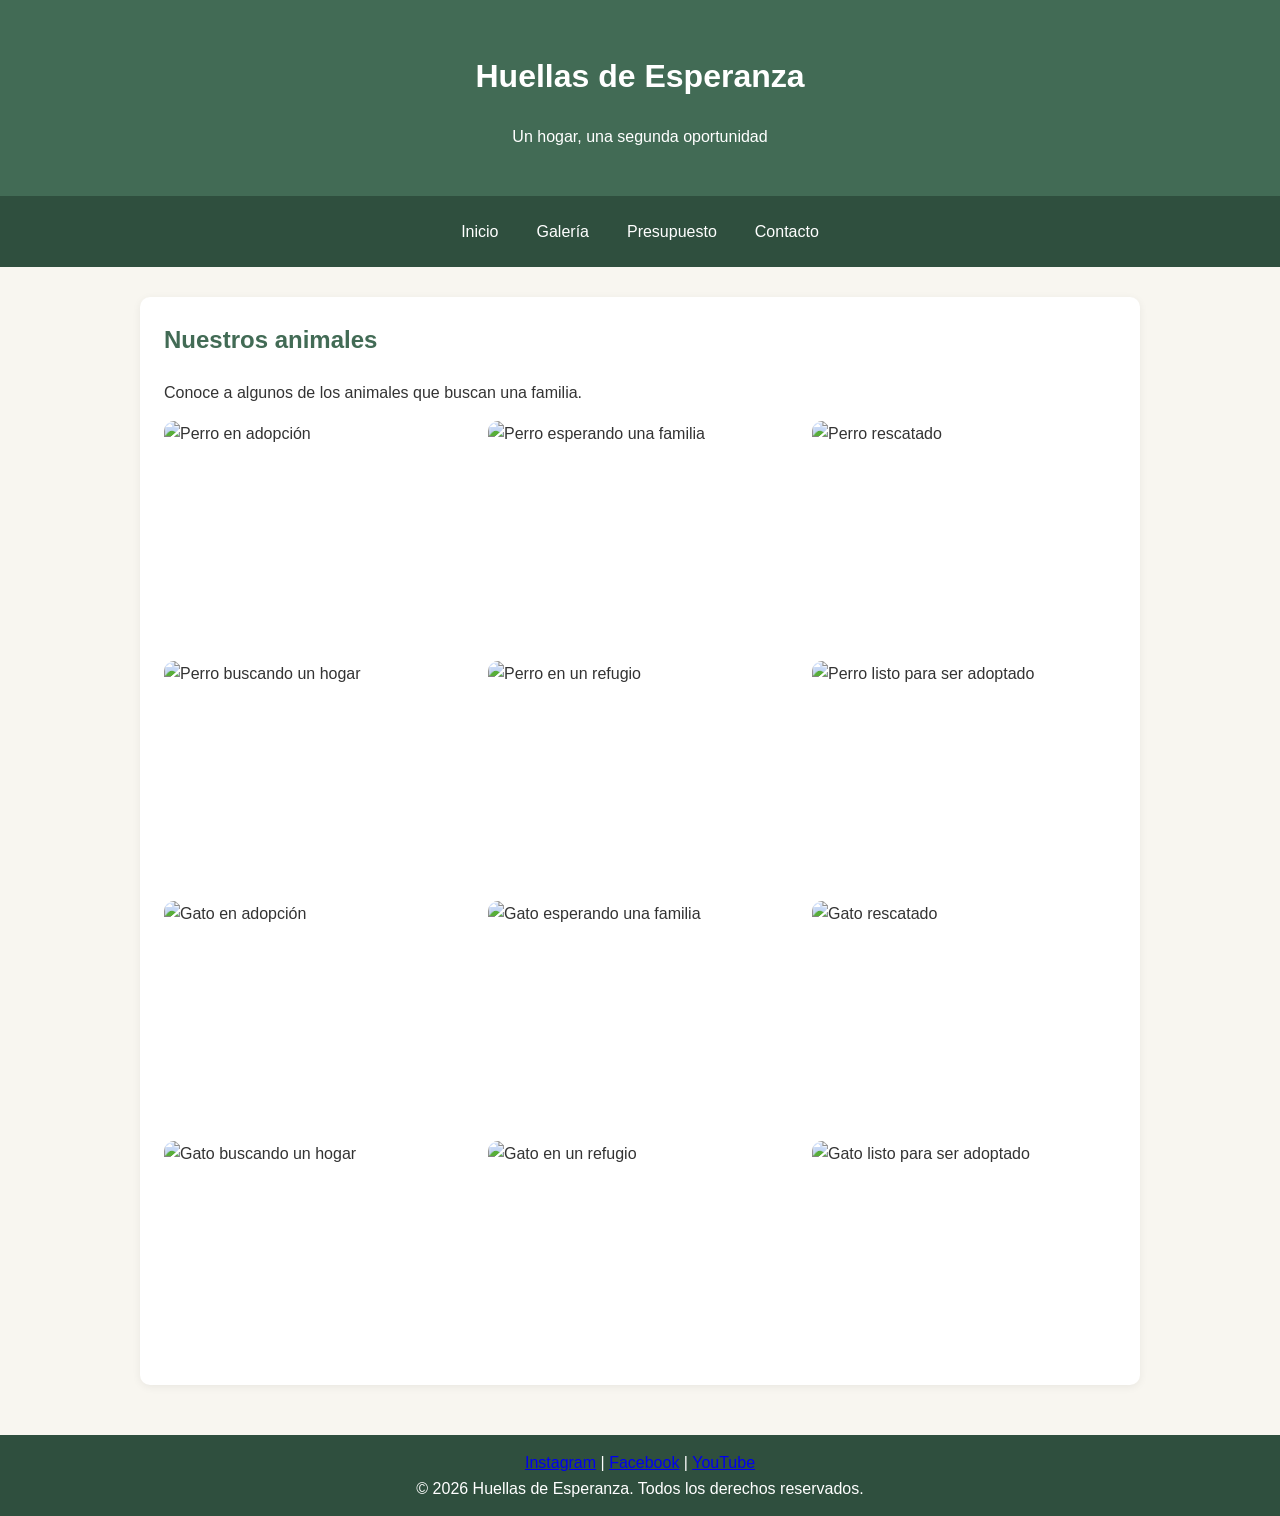
==== galeria.html @ eb55bb62 "Add files via upload" ====
<!DOCTYPE html>
<html lang="es">
<head>
    <meta charset="UTF-8">
    <meta name="viewport" content="width=device-width, initial-scale=1.0">
    <title>Galería | Huellas de Esperanza</title>
    <link rel="stylesheet" href="style.css">
</head>
<body>
    <header>
        <h1>Huellas de Esperanza</h1>
        <p>Un hogar, una segunda oportunidad</p>
    </header>

   
<nav>
    <a href="index.html">Inicio</a>
    <a href="galeria.html" aria-current="page">Galería</a>
    <a href="presupuesto.html">Presupuesto</a>
    <a href="contacto.html">Contacto</a>
</nav>


    <main>
        <section>
            <h2>Nuestros animales</h2>
            <p>Conoce a algunos de los animales que buscan una familia.</p>

            <div class="galeria">
                <img src="imagenes/perro1.jpg" alt="Perro en adopción" width="400" height="300">
                <img src="imagenes/perro2.jpg" alt="Perro esperando una familia" width="400" height="300">
                <img src="imagenes/perro3.jpg" alt="Perro rescatado" width="400" height="300">
                <img src="imagenes/perro4.jpg" alt="Perro buscando un hogar" width="400" height="300">
                <img src="imagenes/perro5.jpg" alt="Perro en un refugio" width="400" height="300">
                <img src="imagenes/perro6.jpg" alt="Perro listo para ser adoptado" width="400" height="300">
                <img src="imagenes/gato1.jpg" alt="Gato en adopción" width="400" height="300">
                <img src="imagenes/gato2.jpg" alt="Gato esperando una familia" width="400" height="300">
                <img src="imagenes/gato3.jpg" alt="Gato rescatado" width="400" height="300">
                <img src="imagenes/gato4.jpg" alt="Gato buscando un hogar" width="400" height="300">
                <img src="imagenes/gato5.jpg" alt="Gato en un refugio" width="400" height="300">
                <img src="imagenes/gato6.jpg" alt="Gato listo para ser adoptado" width="400" height="300">
            </div>
        </section>
    </main>

    

<footer>
    <p>
        <a href="https://www.instagram.com/" target="_blank" rel="noopener noreferrer">Instagram</a> |
        <a href="https://www.facebook.com/" target="_blank" rel="noopener noreferrer">Facebook</a> |
        <a href="https://www.youtube.com/" target="_blank" rel="noopener noreferrer">YouTube</a>
    </p>
    <p>© 2026 Huellas de Esperanza. Todos los derechos reservados.</p>
</footer>
</body>
</html>
---- style.css ----
* {
    box-sizing: border-box;
}

body {
    margin: 0;
    font-family: Arial, sans-serif;
    background-color: #f8f6f0;
    color: #333333;
    line-height: 1.6;
    display: flex;
    flex-direction: column;
    min-height: 100vh;
}

header {
    background-color: #426b55;
    color: white;
    text-align: center;
    padding: 30px 20px;
}

nav {
    background-color: #2f4f3e;
    display: flex;
    justify-content: center;
    flex-wrap: wrap;
    gap: 10px;
    padding: 15px;
}

nav a {
    color: white;
    text-decoration: none;
    padding: 8px 14px;
    border-radius: 5px;
}

nav a:hover {
    background-color: #dce8d9;
    color: #263b2e;
}

main {
    flex: 1;
    width: 90%;
    max-width: 1000px;
    margin: 30px auto;
}

section {
    background-color: white;
    padding: 24px;
    margin-bottom: 20px;
    border-radius: 10px;
    box-shadow: 0 2px 8px #00000010;
}

section h2 {
    color: #426b55;
    margin-top: 0;
}

footer {
    background-color: #2f4f3e;
    color: white;
    text-align: center;
    padding: 15px;
}

footer p {
    margin: 0;
}

@media (max-width: 600px) {
    header h1 {
        font-size: 1.7rem;
    }

    nav {
        flex-direction: column;
        align-items: center;
    }

    main {
        width: 94%;
    }
}

.galeria {
    display: grid;
    grid-template-columns: repeat(3, 1fr);
    gap: 20px;
}

.galeria img {
    width: 100%;
    height: 220px;
    object-fit: cover;
    border-radius: 10px;
}

@media (max-width: 600px) {
    .galeria {
        grid-template-columns: 1fr;
    }
}

form {
    display: flex;
    flex-direction: column;
    gap: 10px;
    max-width: 600px;
    margin: 20px auto;
}

form label {
    font-weight: bold;
}

form input:not([type="checkbox"]),
form textarea {
    width: 100%;
    padding: 12px;
    border: 1px solid #cccccc;
    border-radius: 6px;
    font-family: Arial, sans-serif;
    font-size: 16px;
}

form input[type="checkbox"] {
    margin-right: 8px;
}

form button {
    padding: 12px;
    border: none;
    border-radius: 6px;
    background-color: #426b55;
    color: white;
    font-size: 16px;
    cursor: pointer;
}

form button:hover {
    background-color: #2f4f3e;
}
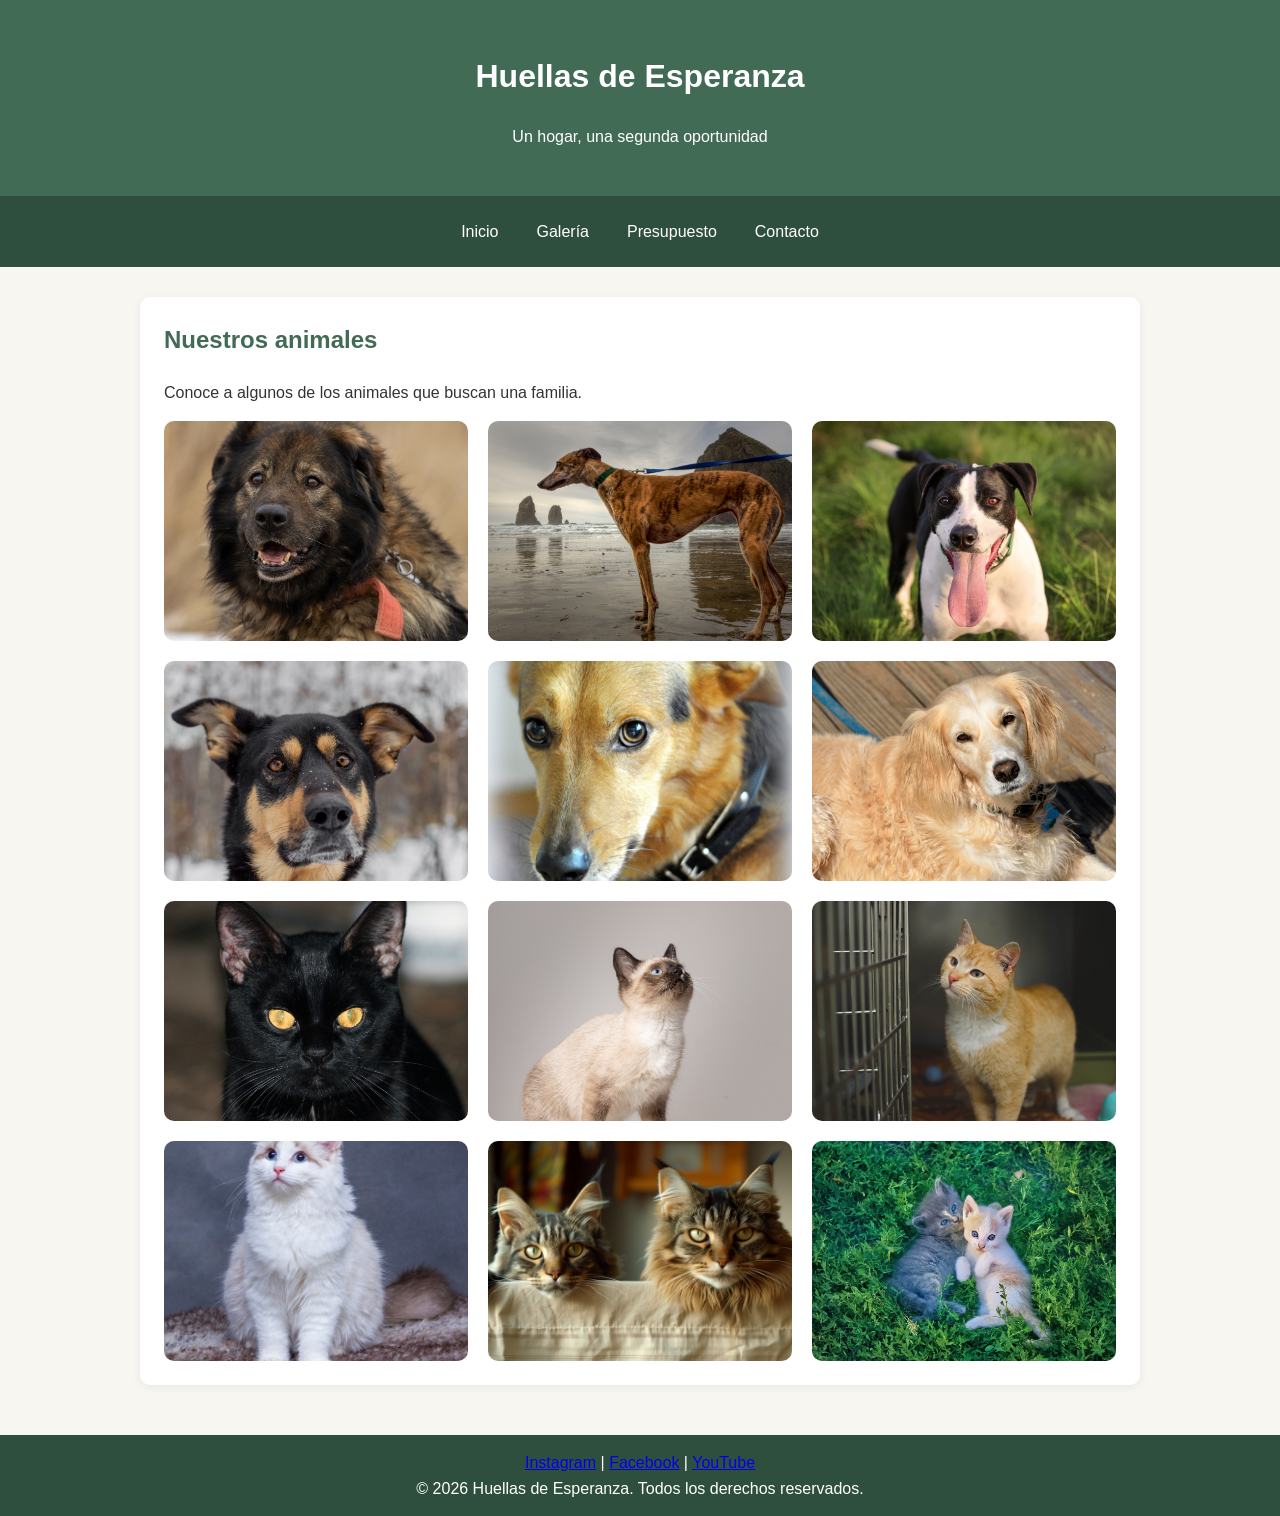
==== commit 7a8810c0: "Update galeria.html" ====
--- a/galeria.html
+++ b/galeria.html
@@ -28,18 +28,18 @@
             <p>Conoce a algunos de los animales que buscan una familia.</p>
 
             <div class="galeria">
-                <img src="imagenes/perro1.jpg" alt="Perro en adopción" width="400" height="300">
-                <img src="imagenes/perro2.jpg" alt="Perro esperando una familia" width="400" height="300">
-                <img src="imagenes/perro3.jpg" alt="Perro rescatado" width="400" height="300">
-                <img src="imagenes/perro4.jpg" alt="Perro buscando un hogar" width="400" height="300">
-                <img src="imagenes/perro5.jpg" alt="Perro en un refugio" width="400" height="300">
-                <img src="imagenes/perro6.jpg" alt="Perro listo para ser adoptado" width="400" height="300">
-                <img src="imagenes/gato1.jpg" alt="Gato en adopción" width="400" height="300">
-                <img src="imagenes/gato2.jpg" alt="Gato esperando una familia" width="400" height="300">
-                <img src="imagenes/gato3.jpg" alt="Gato rescatado" width="400" height="300">
-                <img src="imagenes/gato4.jpg" alt="Gato buscando un hogar" width="400" height="300">
-                <img src="imagenes/gato5.jpg" alt="Gato en un refugio" width="400" height="300">
-                <img src="imagenes/gato6.jpg" alt="Gato listo para ser adoptado" width="400" height="300">
+                <img src="perro1.jpg" alt="Perro en adopción" width="400" height="300">
+               <img src="perro2.jpg" alt="Perro esperando una familia" width="400" height="300">
+                <img src="perro3.jpg" alt="Perro rescatado" width="400" height="300">
+                <img src="perro4.jpg" alt="Perro buscando un hogar" width="400" height="300">
+                <img src="perro5.jpg" alt="Perro en un refugio" width="400" height="300">
+                <img src="perro6.jpg" alt="Perro listo para ser adoptado" width="400" height="300">
+                <img src="gato1.jpg" alt="Gato en adopción" width="400" height="300">
+                <img src="gato2.jpg" alt="Gato esperando una familia" width="400" height="300">
+                <img src="gato3.jpg" alt="Gato rescatado" width="400" height="300">
+                <img src="gato4.jpg" alt="Gato buscando un hogar" width="400" height="300">
+                <img src="gato5.jpg" alt="Gato en un refugio" width="400" height="300">
+                <img src="gato6.jpg" alt="Gato listo para ser adoptado" width="400" height="300">
             </div>
         </section>
     </main>
@@ -55,4 +55,4 @@
     <p>© 2026 Huellas de Esperanza. Todos los derechos reservados.</p>
 </footer>
 </body>
-</html>+</html>
